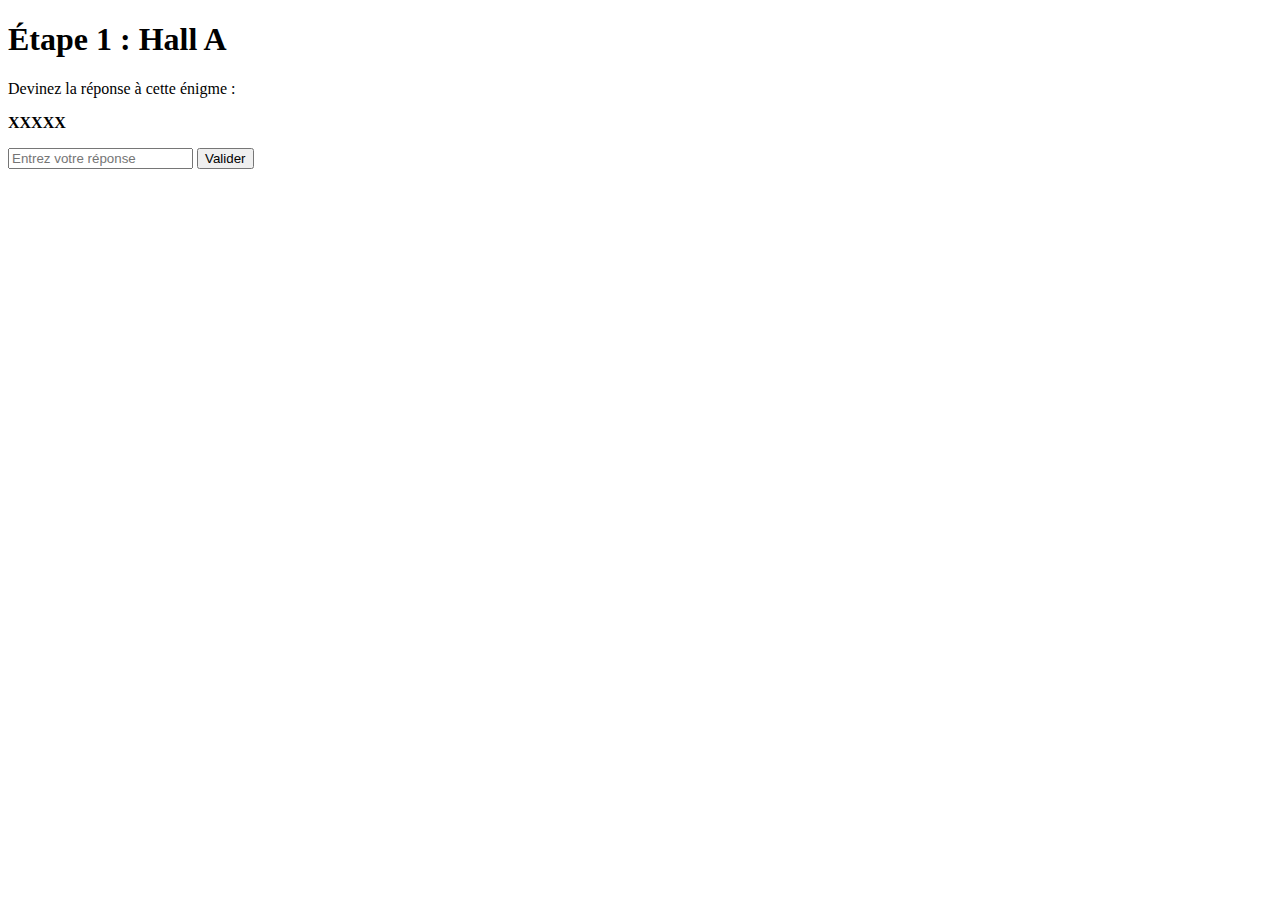
==== index.html @ c37e2455 "Update index.html" ====
<!DOCTYPE html>
<html lang="fr">
<head>
    <meta charset="UTF-8">
    <meta name="viewport" content="width=device-width, initial-scale=1.0">
    <title>Étape 1 - Hall A</title>
    <link rel="stylesheet" href="style.css">
</head>
<body>
    <div class="container">
        <h1>Étape 1 : Hall A</h1>
        <p>Devinez la réponse à cette énigme :</p>
        <p><strong>XXXXX</strong></p> <!-- Remplace par la vraie devinette -->
        <input type="text" id="reponse" placeholder="Entrez votre réponse" required>
        <button id="valider">Valider</button>
        <div id="indice"></div>
    </div>

    <script>
        document.getElementById("valider").addEventListener("click", function() {
            let reponse = document.getElementById("reponse").value.toLowerCase();
            if (reponse === "réponse_attendue") { // Remplace "réponse_attendue" par la bonne réponse
                window.location.href = "etape2_studenthub.html";
            } else {
                alert("Mauvaise réponse, essayez encore !");
            }
        });
    </script>
</body>
</html>
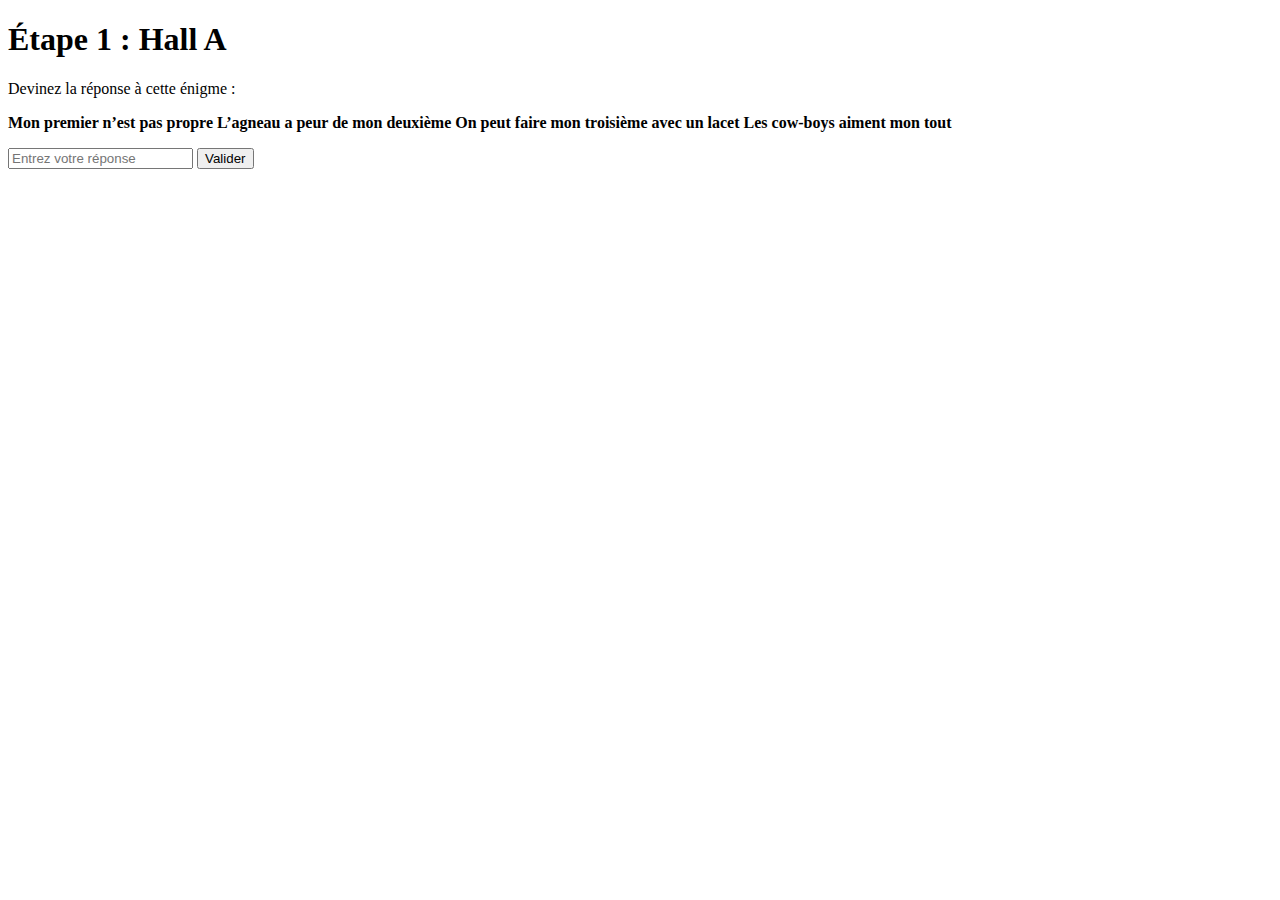
==== commit edfd97a5: "Update index.html" ====
--- a/index.html
+++ b/index.html
@@ -4,13 +4,13 @@
     <meta charset="UTF-8">
     <meta name="viewport" content="width=device-width, initial-scale=1.0">
     <title>Étape 1 - Hall A</title>
-    <link rel="stylesheet" href="style.css">
+    <link rel="stylesheet" href="/style.css">
 </head>
 <body>
     <div class="container">
         <h1>Étape 1 : Hall A</h1>
         <p>Devinez la réponse à cette énigme :</p>
-        <p><strong>XXXXX</strong></p> <!-- Remplace par la vraie devinette -->
+        <p><strong> Mon premier n’est pas propre L’agneau a peur de mon deuxième On peut faire mon troisième avec un lacet Les cow-boys aiment mon tout</strong></p> <!-- Remplace par la vraie devinette -->
         <input type="text" id="reponse" placeholder="Entrez votre réponse" required>
         <button id="valider">Valider</button>
         <div id="indice"></div>
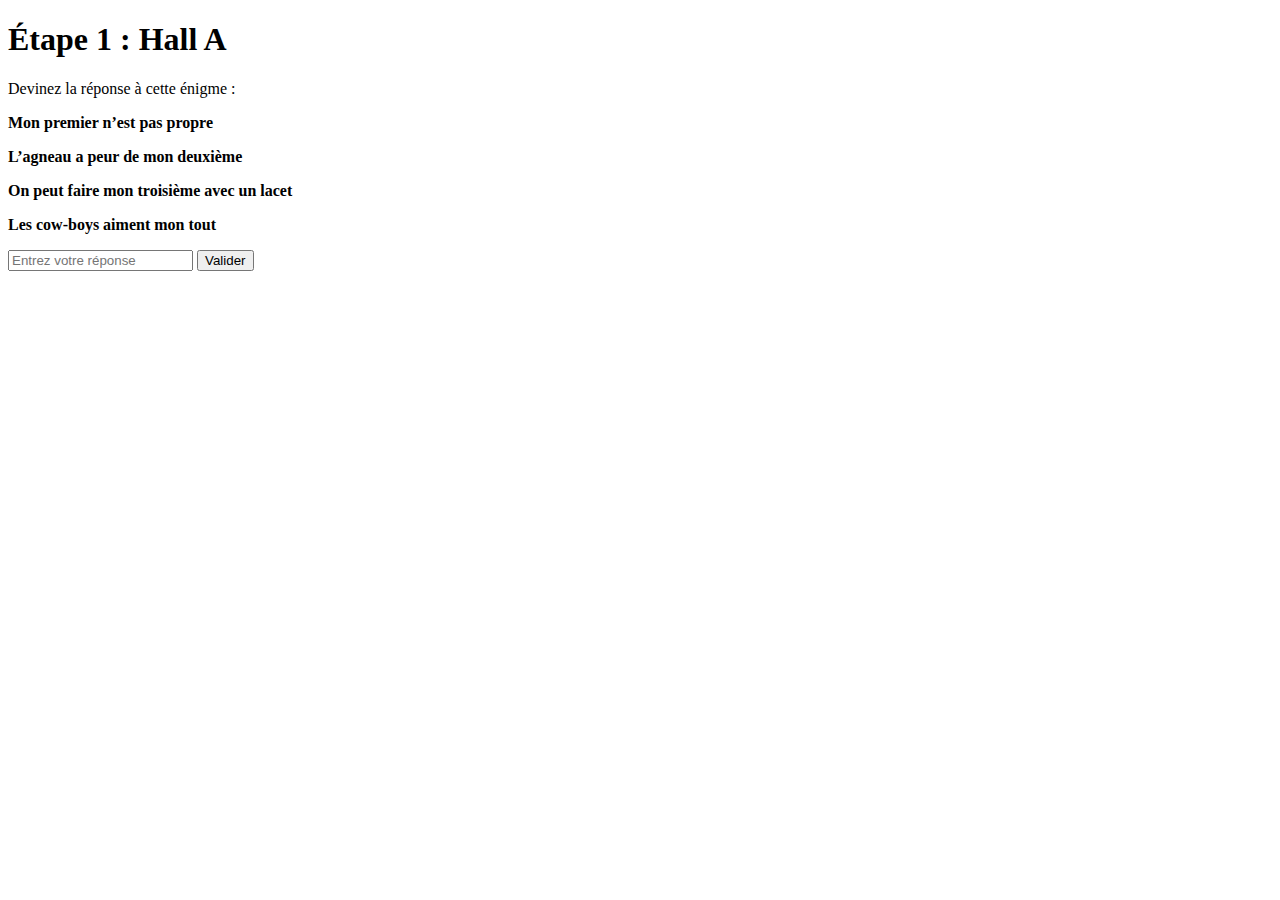
==== commit 40ced51b: "Update index.html" ====
--- a/index.html
+++ b/index.html
@@ -4,13 +4,16 @@
     <meta charset="UTF-8">
     <meta name="viewport" content="width=device-width, initial-scale=1.0">
     <title>Étape 1 - Hall A</title>
-    <link rel="stylesheet" href="/style.css">
+    <link rel="stylesheet" href="style.css">
 </head>
 <body>
     <div class="container">
         <h1>Étape 1 : Hall A</h1>
         <p>Devinez la réponse à cette énigme :</p>
-        <p><strong> Mon premier n’est pas propre L’agneau a peur de mon deuxième On peut faire mon troisième avec un lacet Les cow-boys aiment mon tout</strong></p> <!-- Remplace par la vraie devinette -->
+        <p><strong> Mon premier n’est pas propre </strong></p>
+        <p><strong> L’agneau a peur de mon deuxième </strong></p>
+        <p><strong> On peut faire mon troisième avec un lacet</strong></p>
+        <p><strong> Les cow-boys aiment mon tout </strong></p> <!-- Remplace par la vraie devinette -->
         <input type="text" id="reponse" placeholder="Entrez votre réponse" required>
         <button id="valider">Valider</button>
         <div id="indice"></div>
@@ -19,7 +22,7 @@
     <script>
         document.getElementById("valider").addEventListener("click", function() {
             let reponse = document.getElementById("reponse").value.toLowerCase();
-            if (reponse === "réponse_attendue") { // Remplace "réponse_attendue" par la bonne réponse
+            if (reponse === "Saloon" || reponse === "saloon" || reponse === "sale loup nœud") { // Remplace "réponse_attendue" par la bonne réponse
                 window.location.href = "etape2_studenthub.html";
             } else {
                 alert("Mauvaise réponse, essayez encore !");
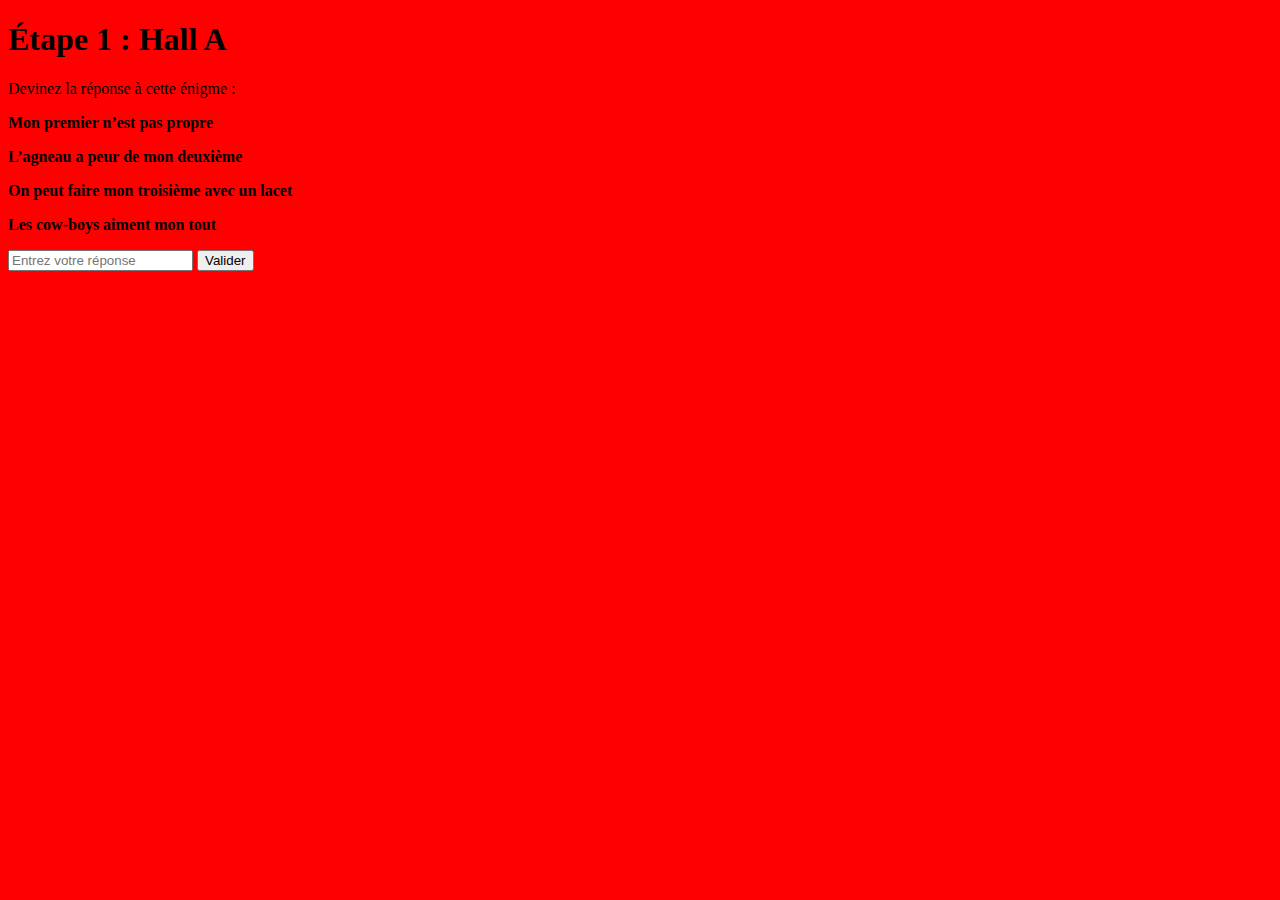
==== commit 745ee27d: "Update index.html" ====
--- a/index.html
+++ b/index.html
@@ -4,7 +4,7 @@
     <meta charset="UTF-8">
     <meta name="viewport" content="width=device-width, initial-scale=1.0">
     <title>Étape 1 - Hall A</title>
-    <link rel="stylesheet" href="style.css">
+    <link rel="stylesheet" href="style1.css">
 </head>
 <body>
     <div class="container">
--- a/style1.css
+++ b/style1.css
@@ -0,0 +1,3 @@
+body{
+  background-color: red;
+}
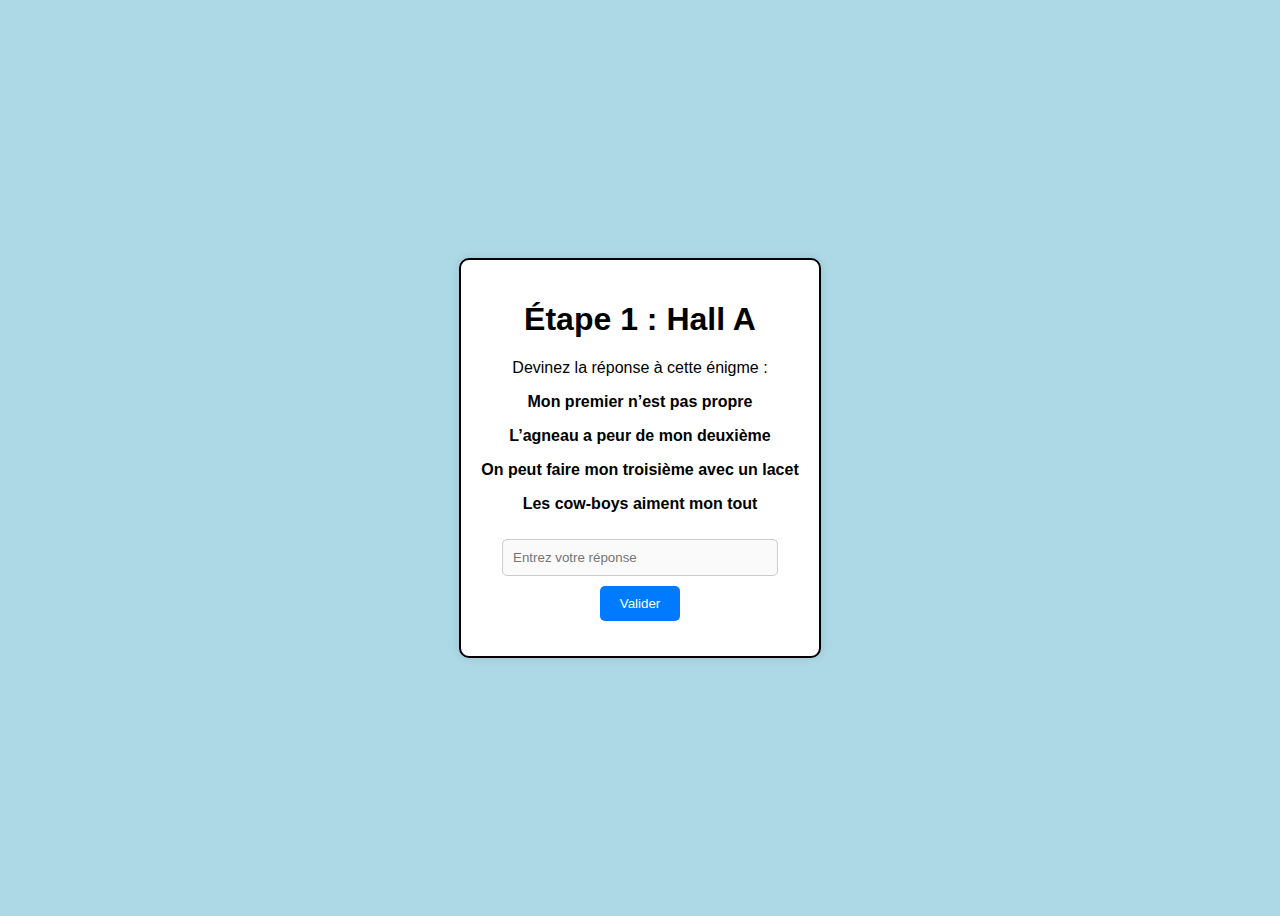
==== commit 7d704a65: "Update index.html" ====
--- a/index.html
+++ b/index.html
@@ -4,7 +4,7 @@
     <meta charset="UTF-8">
     <meta name="viewport" content="width=device-width, initial-scale=1.0">
     <title>Étape 1 - Hall A</title>
-    <link rel="stylesheet" href="style1.css">
+    <link rel="stylesheet" href="style.css">
 </head>
 <body>
     <div class="container">
@@ -14,20 +14,20 @@
         <p><strong> L’agneau a peur de mon deuxième </strong></p>
         <p><strong> On peut faire mon troisième avec un lacet</strong></p>
         <p><strong> Les cow-boys aiment mon tout </strong></p> <!-- Remplace par la vraie devinette -->
-        <input type="text" id="reponse" placeholder="Entrez votre réponse" required>
+        <input type="text" id="reponse" placeholder="Entrez votre réponse" required disabled>
         <button id="valider">Valider</button>
         <div id="indice"></div>
     </div>
 
-    <script>
+    <script>        
         document.getElementById("valider").addEventListener("click", function() {
             let reponse = document.getElementById("reponse").value.toLowerCase();
             if (reponse === "Saloon" || reponse === "saloon" || reponse === "sale loup nœud") { // Remplace "réponse_attendue" par la bonne réponse
-                window.location.href = "etape2_studenthub.html";
+                window.location.href = "qr_code.html";
             } else {
                 alert("Mauvaise réponse, essayez encore !");
             }
         });
-    </script>
+</script>
 </body>
 </html>
--- a/style.css
+++ b/style.css
@@ -0,0 +1,48 @@
+body {
+    font-family: Arial, sans-serif;
+    background-color: lightblue;
+    display: flex;
+    justify-content: center;
+    align-items: center;
+    height: 100vh;
+    flex-direction: column;
+}
+.container {
+    border: 2px solid #000; 
+    background: white;
+    padding: 20px;
+    border-radius: 10px;
+    box-shadow: 0 0 10px rgba(0, 0, 0, 0.1);
+    text-align: center;
+}
+input {
+    padding: 10px;
+    margin: 10px 0;
+    border: 1px solid #ccc;
+    border-radius: 5px;
+    width: 80%;
+}
+button {
+    background-color: #007BFF;
+    color: white;
+    padding: 10px 20px;
+    border: none;
+    border-radius: 5px;
+    cursor: pointer;
+}
+button:hover {
+    background-color: #0056b3;
+}
+#indice {
+    margin-top: 15px;
+    font-weight: bold;
+    color: #28a745;
+}
+a {
+    color: #007BFF;
+    text-decoration: none;
+    font-weight: bold;
+}
+a:hover {
+    text-decoration: underline;
+}
